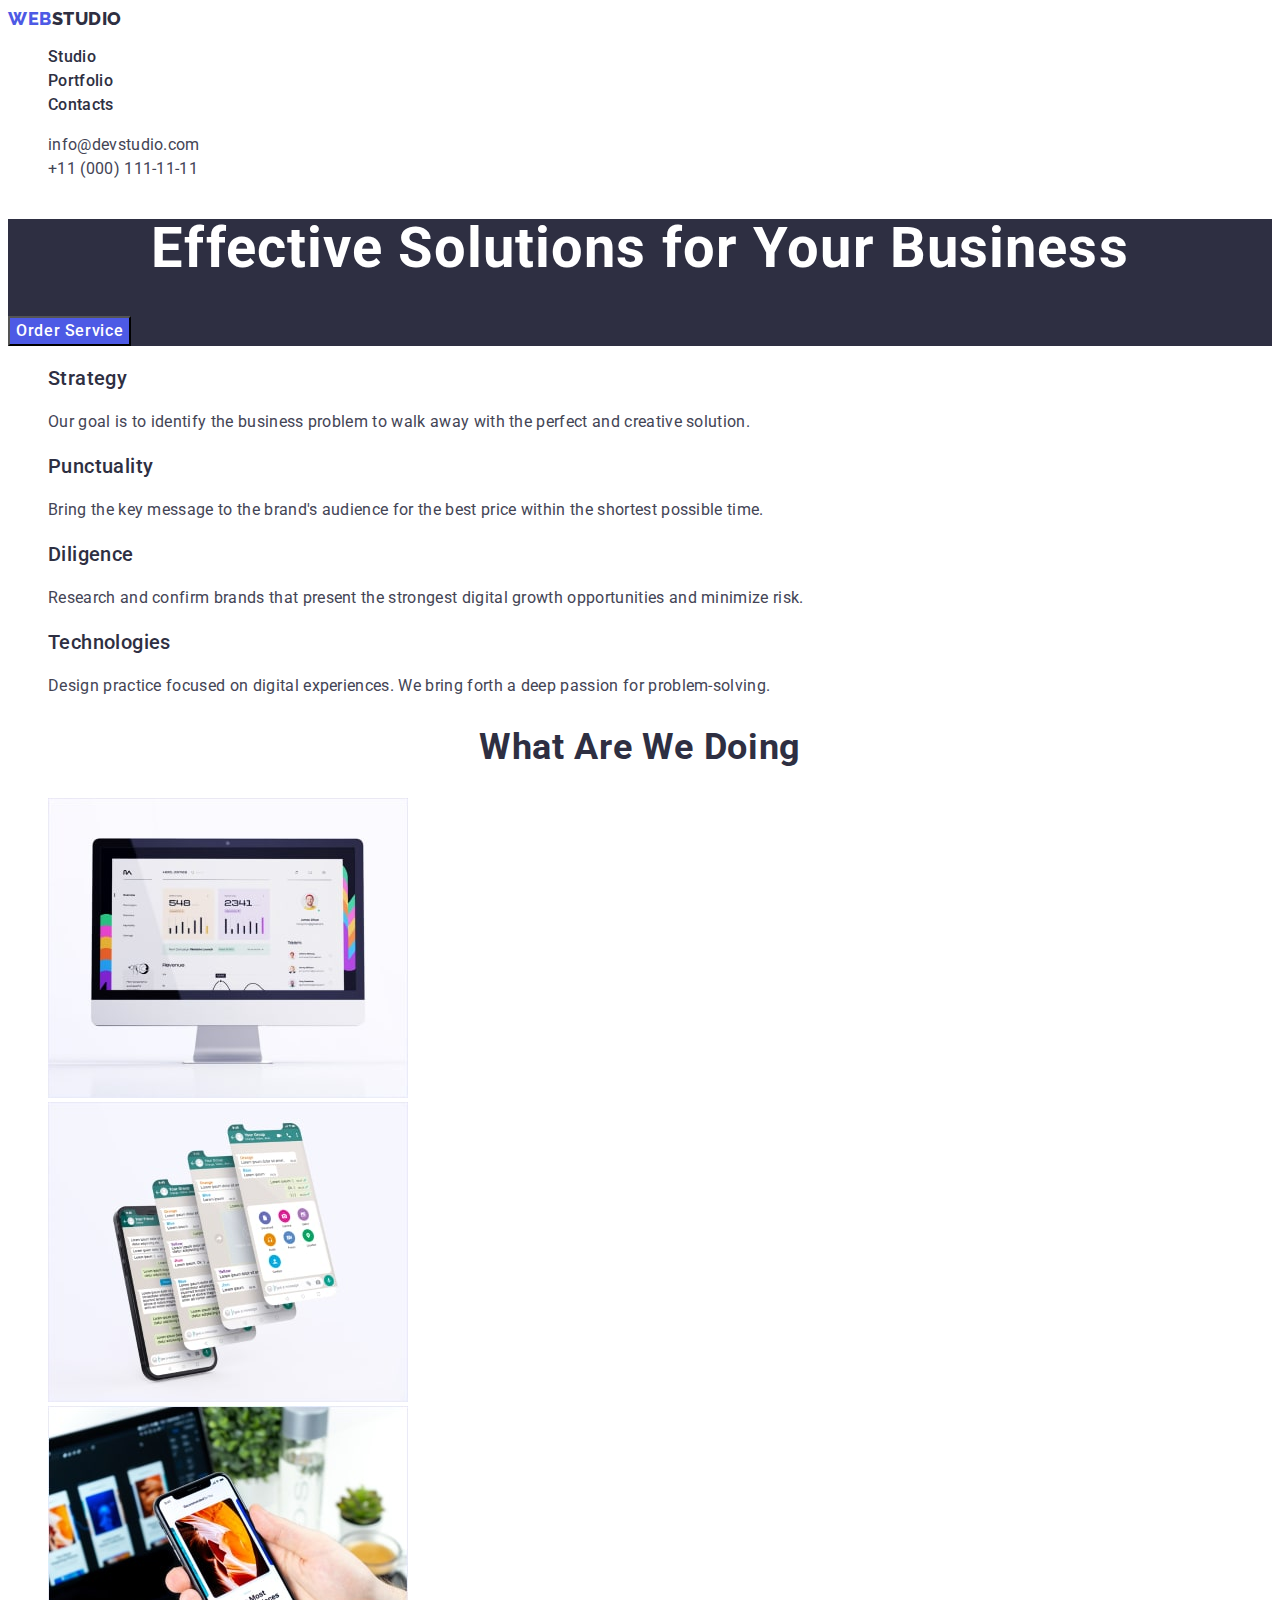
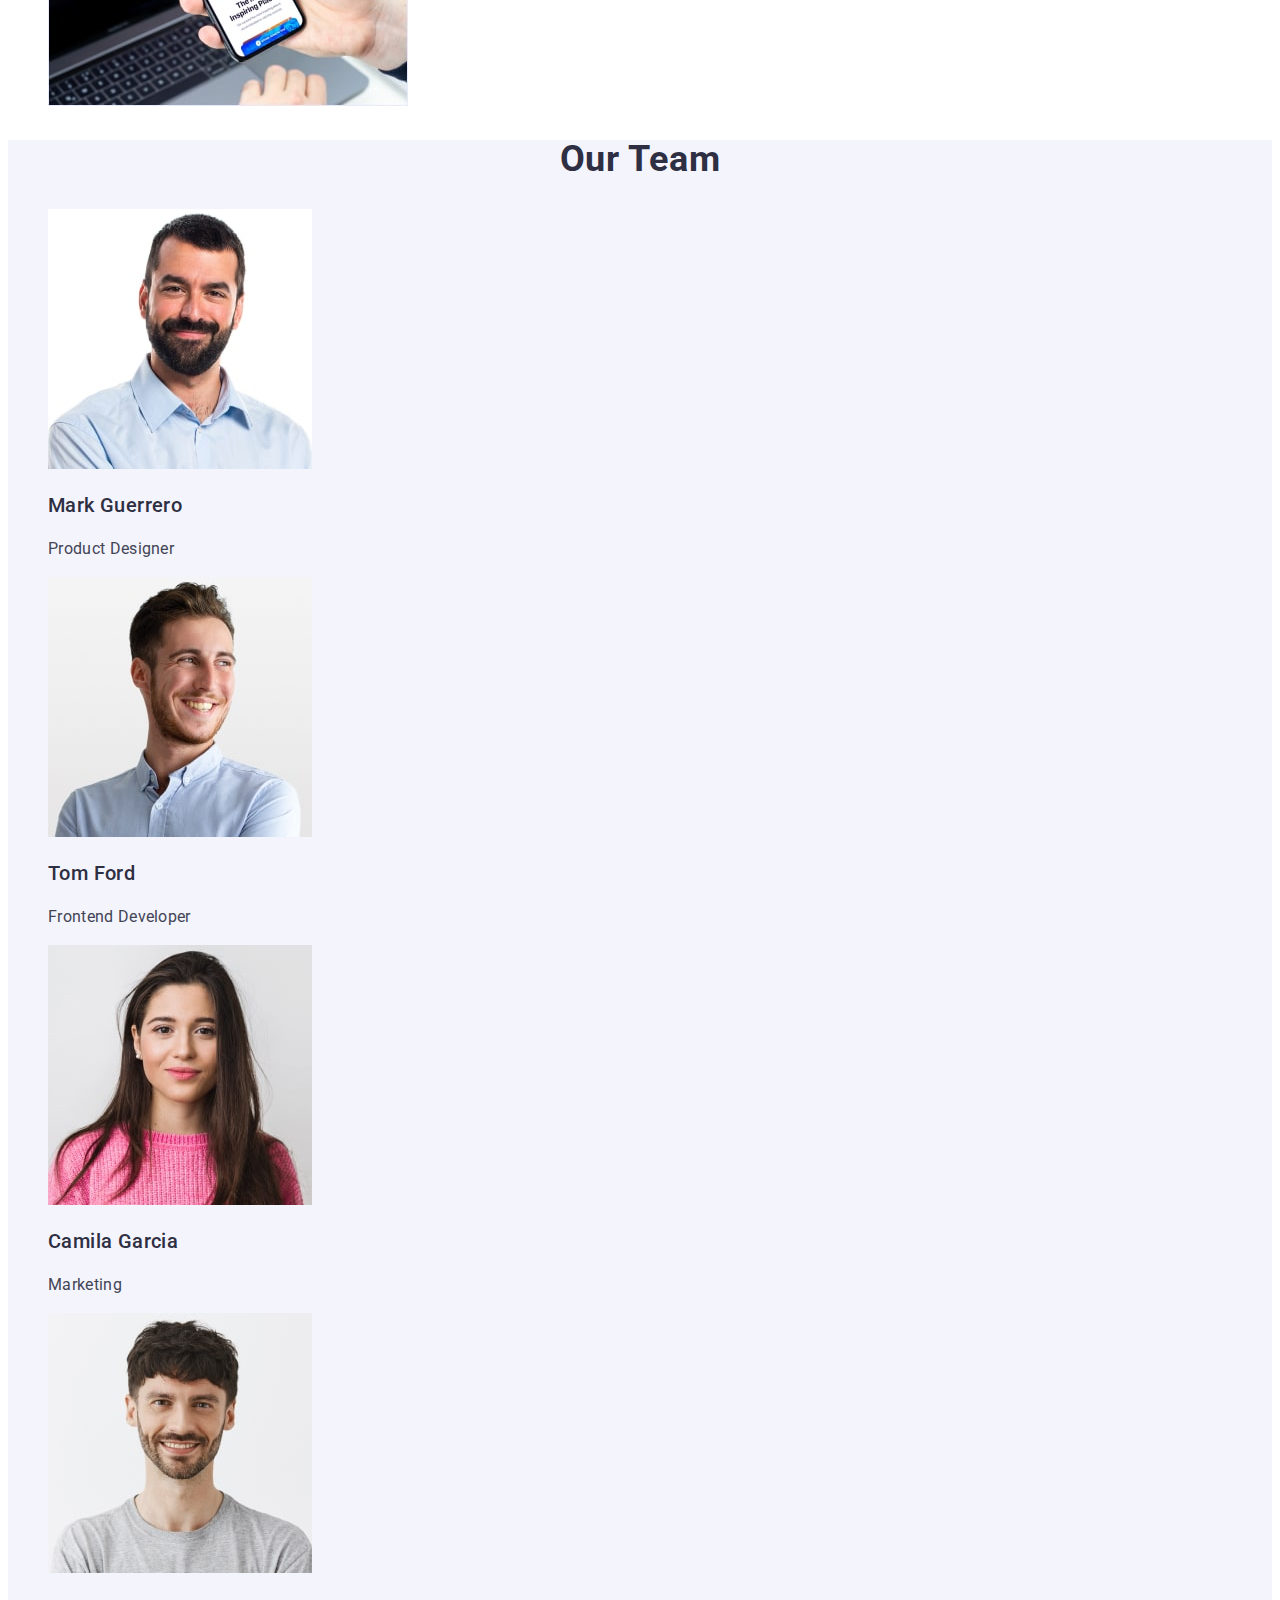
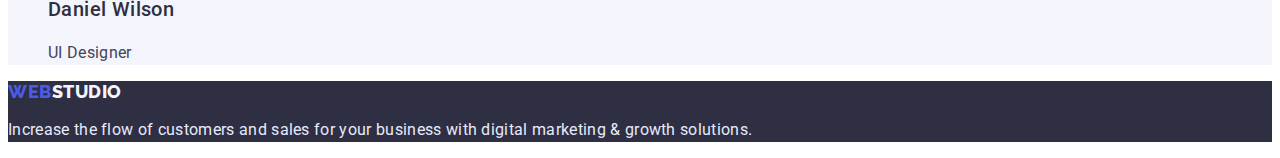
==== index.html @ 5daa464a "Initial commit" ====
<!DOCTYPE html>
<html lang="en">
  <head>
    <meta charset="UTF-8" />
    <meta http-equiv="X-UA-Compatible" content="IE=edge" />
    <meta name="viewport" content="width=device-width, initial-scale=1.0" />
    <title>Document</title>
    <link rel="preconnect" href="https://fonts.googleapis.com" />
    <link rel="preconnect" href="https://fonts.gstatic.com" crossorigin />
    <link
      href="https://fonts.googleapis.com/css2?family=Raleway:wght@900&family=Roboto:ital,wght@0,400;0,500;0,900;1,700&display=swap"
      rel="stylesheet"
    />
    <link rel="stylesheet" href="./css/styles.css" />
  </head>
  <body>
    <!--header-->
    <header class="header">
      <nav class="header-nav">
        <a class="header-logo link" href="./index.html"
          >Web<span class="header-logo-studio">Studio</span></a
        >
        <ul class="header-link list">
          <li><a class="header-item link" href="./index.html">Studio</a></li>
          <li>
            <a class="header-item link" href="./portfolio.html">Portfolio</a>
          </li>
          <li><a class="header-item link" href="">Contacts</a></li>
        </ul>
      </nav>
      <address class="header-address">
        <ul class="header-contacts list">
          <li>
            <a class="contacts link" href="mailto:info@devstudio.com"
              >info@devstudio.com</a
            >
          </li>
          <li>
            <a class="contacts link" href="tel:+110001111111"
              >+11 (000) 111-11-11</a
            >
          </li>
        </ul>
      </address>
    </header>
    <!--main-->
    <main>
      <!-- hero -->
      <section class="hero">
        <h1 class="header-hero">Effective Solutions for Your Business</h1>
        <button class="hero-button" type="button">Order Service</button>
      </section>
      <!--feature-->
      <section>
        <h2 hidden class="feature">feature</h2>
        <ul class="feature list">
          <li>
            <h3 class="feature-subtitle">Strategy</h3>
            <p class="feature-text">
              Our goal is to identify the business problem to walk away with the
              perfect and creative solution.
            </p>
          </li>

          <li>
            <h3 class="feature-subtitle">Punctuality</h3>
            <p class="feature-text">
              Bring the key message to the brand's audience for the best price
              within the shortest possible time.
            </p>
          </li>
          <li>
            <h3 class="feature-subtitle">Diligence</h3>
            <p class="feature-text">
              Research and confirm brands that present the strongest digital
              growth opportunities and minimize risk.
            </p>
          </li>
          <li>
            <h3 class="feature-subtitle">Technologies</h3>
            <p class="feature-text">
              Design practice focused on digital experiences. We bring forth a
              deep passion for problem-solving.
            </p>
          </li>
        </ul>
      </section>
      <!--list of works-->
      <section class="works">
        <h2 class="works-title">What are we doing</h2>
        <ul class="works-images list">
          <li>
            <img
              src="./images/monitor-min-jpg.jpg"
              alt="computer"
              width="360"
            />
          </li>
          <li>
            <img
              src="./images/mobile-min-jpg.jpg"
              alt="mobile telephone"
              width="360"
            />
          </li>
          <li>
            <img
              src="./images/mobile-telephone-min-jpg.jpg"
              alt="phone in hand"
              width="360"
            />
          </li>
        </ul>
      </section>
      <!--Our Team-->
      <section class="team">
        <h2 class="team-title">Our Team</h2>
        <ul class="team-list list">
          <li>
            <img
              src="./images/mark-min-jpg.jpg"
              alt="Mark Guerrero"
              width="264"
            />
            <h3 class="team-card">Mark Guerrero</h3>
            <p class="team-text">Product Designer</p>
          </li>
          <li>
            <img src="./images/tom-min-jpg.jpg" alt="Tom Ford" width="264" />
            <h3 class="team-card">Tom Ford</h3>
            <p class="team-text">Frontend Developer</p>
          </li>
          <li>
            <img
              src="./images/camila-min-jpg.jpg"
              alt="Camila Garcia"
              width="264"
            />
            <h3 class="team-card">Camila Garcia</h3>
            <p class="team-text">Marketing</p>
          </li>
          <li>
            <img
              src="./images/daniel-min-jpg.jpg"
              alt="Daniel Wilson"
              width="264"
            />
            <h3 class="team-card">Daniel Wilson</h3>
            <p class="team-text">UI Designer</p>
          </li>
        </ul>
      </section>
    </main>
    <!--footer-->
    <footer class="footer">
      <a class="footer-logo link" href="./index.html"
        >Web<span class="footer-logo-studio">Studio</span></a
      >
      <p class="footer-text">
        Increase the flow of customers and sales for your business with digital
        marketing & growth solutions.
      </p>
    </footer>
  </body>
</html>
---- css/styles.css ----
:root {
--body-color:#434455;     
/*----------header----------*/
--logo-web-color:#4D5AE5;
--logo-studio-color:#2E2F42;
--header-item-color:#2E2F42;
--header-item-hover-color:#404BBF;
--contacs-color:#434455;
--contacs-hover-color:#404BBF;
/*----------hero----------*/
--hero-background-color:#2E2F42;
--header-hero-color:#FFFFFF;
--hero-button-background-color:#4D5AE5;
--hero-button-hover-background-color:#404BBF;
--hero-button-text-color:#FFFFFF;
/*----------main----------*/
--main-subtitle-color:#2E2F42;
--team-background-color:#F4F4FD;
/*----------filters----------*/
--filter-btn-color:#4D5AE5;
--filter-btn-background-color:#F4F4FD;
--filter-btn-hover-color:#FFFFFF;
--filter-btn-hover-background-color:#404BBF;
/*----------footer----------*/
--footer-background-color:#2E2F42;
--footer-logo-color:#4D5AE5;
--footer-logo-studio-color:#F4F4FD;
--footer-text-color:#E7E9FC;
}

body {
    font-family: "Roboto", sans-serif;
    color:var(--body-color);
}
/*----------header----------*/

.link {
    text-decoration: none;
}

.list {
    list-style: none;
}

.header-logo {
    font-family: 'Raleway', sans-serif;
    font-weight: 800;
    font-size: 18px;
    line-height: 1.17;
    letter-spacing: 0.03em;
    text-transform: uppercase;
}

.header-logo {
    color:var(--logo-web-color);
}

.header-logo-studio {
    color:var(--logo-studio-color);
}

.header-item {
    font-weight: 500;
    font-size: 16px;
    line-height: 1.50em;
    letter-spacing: 0.02em;
    color:var(--header-item-color);
}

.header-item:is(:hover, :focus)
 {
    color:var(--header-item-hover-color);
}

.header-address {
    font-style: normal;
}
.contacts {
    font-family: 'Roboto';
    font-style: normal;
    font-size: 16px;
    line-height: 1.50em;
    letter-spacing: 0.02em;
    color:var(--contacs-color);
}

.contacts:is(:hover, :focus) {
    color:var(--contacs-hover-color);
}

/*----------footer----------*/

.footer {
    background-color:var(--footer-background-color);
}
.footer-logo {
    font-family: 'Raleway', sans-serif;
    font-style: normal;
    font-weight: 800;
    font-size: 18px;
    line-height: 1.17em;
    letter-spacing: 0.03em;
    text-transform: uppercase;
    }
    
.footer-logo {
    color:var(--footer-logo-color);
}
    
.footer-logo-studio {
    color:var(--footer-logo-studio-color);
}

.footer-text {
    font-size: 16px;
    line-height: 1.50em;
    letter-spacing: 0.02em;
    color:var(--footer-text-color);
}
/*----------main----------*/
/*----------hero----------*/
.hero {
    background-color:var(--hero-background-color);
}

.header-hero {
    font-weight: 700;
    font-size: 56px;
    line-height: 1.07em;
    text-align: center;
    letter-spacing: 0.02em;
    color:var(--header-hero-color);
}

.hero-button:is(:hover, :focus) {
    cursor: pointer;
    background-color:var(--hero-button-hover-background-color);
}

.hero-button {
    cursor: pointer;
    background-color:var(--hero-button-background-color);
    font-family: 'Roboto', sans-serif;
    font-weight: 500;
    font-size: 16px;
    line-height: 1.50em;
    letter-spacing: 0.04em;
    color:var(--hero-button-text-color);
}

/*----------feature----------*/

.feature-subtitle {
    font-weight: 500;
    font-size: 20px;
    line-height: 1.20em;
    letter-spacing: 0.02em;
    color:var(--main-subtitle-color);
}

.feature-text {
    font-size: 16px;
    line-height: 1.50em;
    letter-spacing: 0.02em;
}


/*----------list of works----------*/

.works-title {
    font-weight: 700;
    font-size: 36px;
    line-height: 1.11em;
    text-align: center;
    letter-spacing: 0.02em;
    text-transform: capitalize;
    color:var(--main-subtitle-color);    
}
/*----------Our Team----------*/
.team {
    background-color:var(--team-background-color);
}
.team-title {
    font-weight: 700;
    font-size: 36px;
    line-height: 1.11em;
    text-align: center;
    letter-spacing: 0.02em;
    text-transform: capitalize;
    color:var(--main-subtitle-color);
}

.team-card {
    font-weight: 500;
    font-size: 20px;
    line-height: 1.20em;
    letter-spacing: 0.02em;
    color:var(--main-subtitle-color);
}

.team-text {
    font-size: 16px;
    line-height: 1.50em;
    letter-spacing: 0.02em;
}
/*----------portfolio----------*/

/*----------filters----------*/
.filter-btn {
    cursor: pointer;
    font-family: "Roboto", sans-serif;
    font-weight: 500;
    font-size: 16px;
    line-height: 1.50em;
    letter-spacing: 0.04em;
    color:var(--filter-btn-color);
    background-color:var(--filter-btn-background-color);
}

.filter-btn:is(:hover, :focus) {
    cursor: pointer;
    background-color:var(--filter-btn-hover-background-color);
    color:var(--filter-btn-hover-color);
}
/*----------project----------*/
.project-subtitle {
    font-weight: 500;
    font-size: 20px;
    line-height: 1.20em;
    letter-spacing: 0.02em;
    color:var(--main-subtitle-color);
}

.project-text {
    font-size: 16px;
    line-height: 1.50em;
    letter-spacing: 0.02em;
}

.project-link:link {
    text-decoration: none;
}
/*----------portfolio----------*/
/*----------portfolio----------*/
/*----------portfolio----------*/
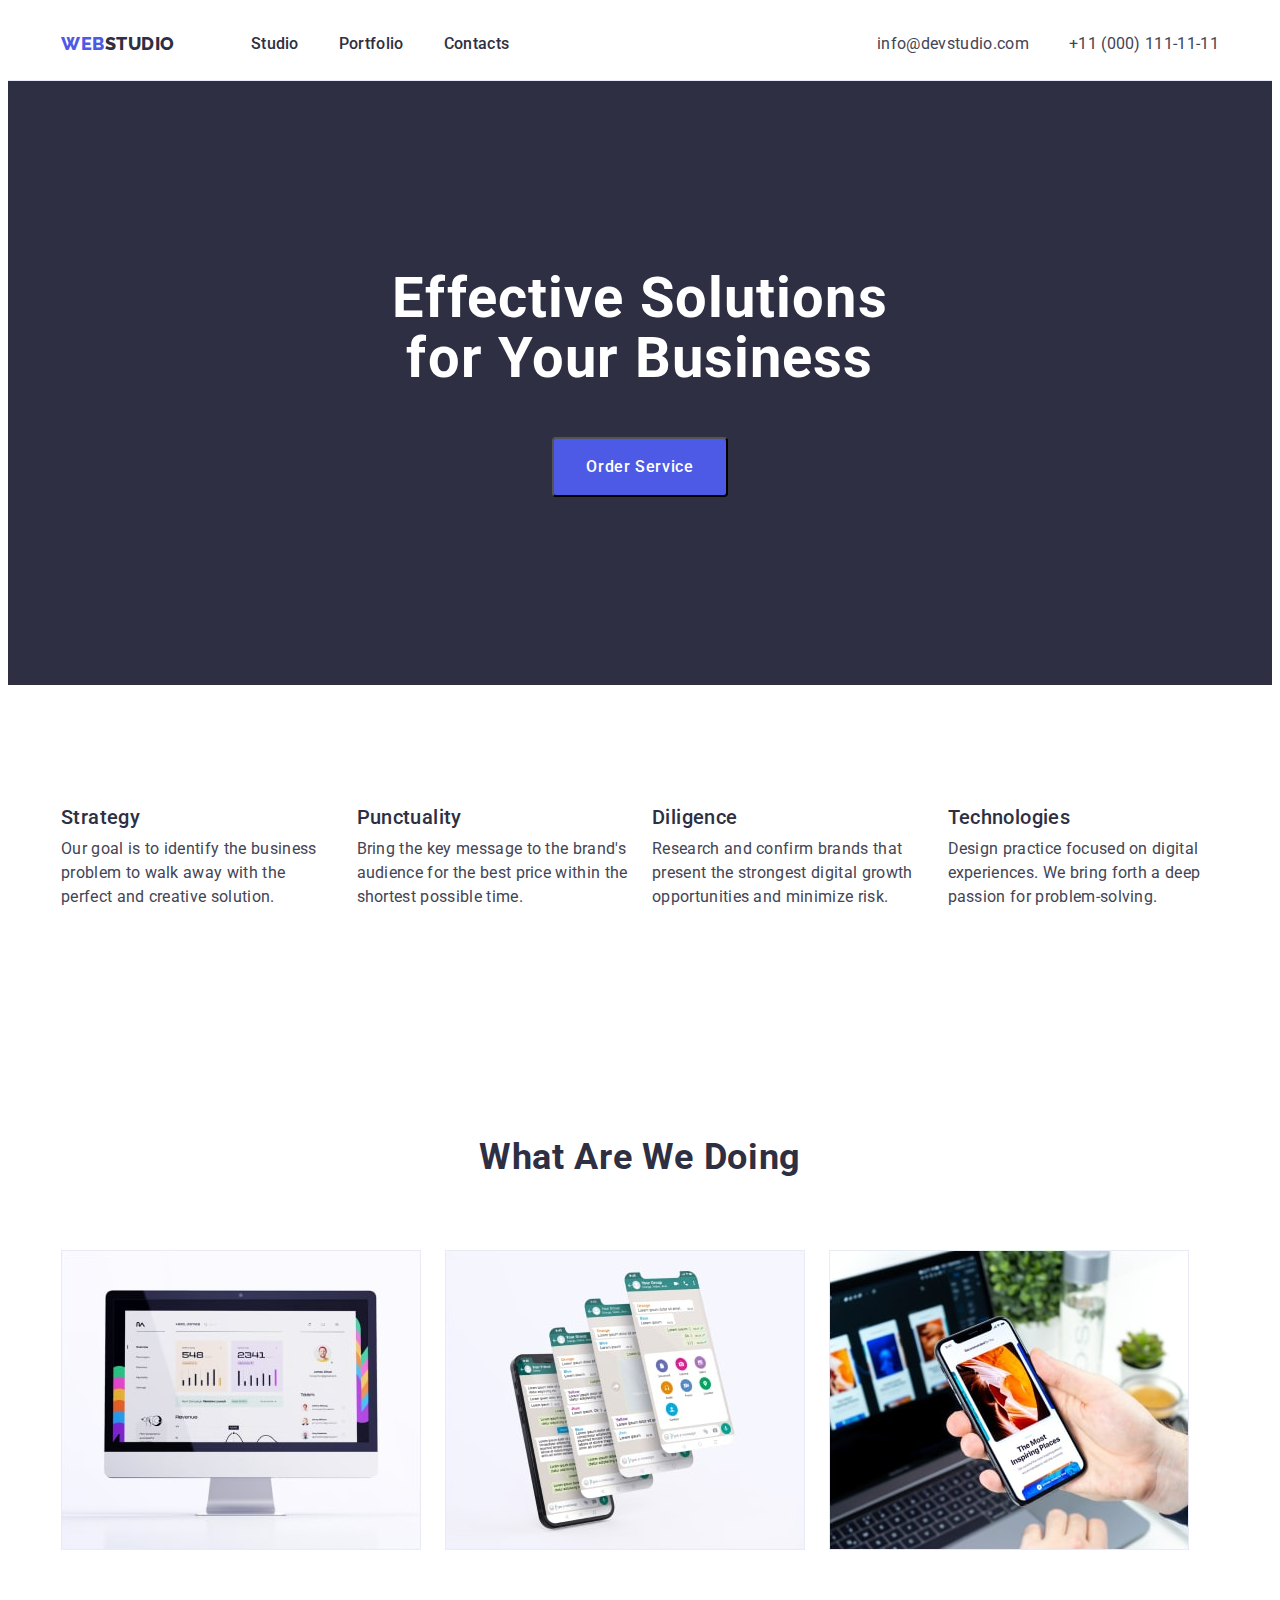
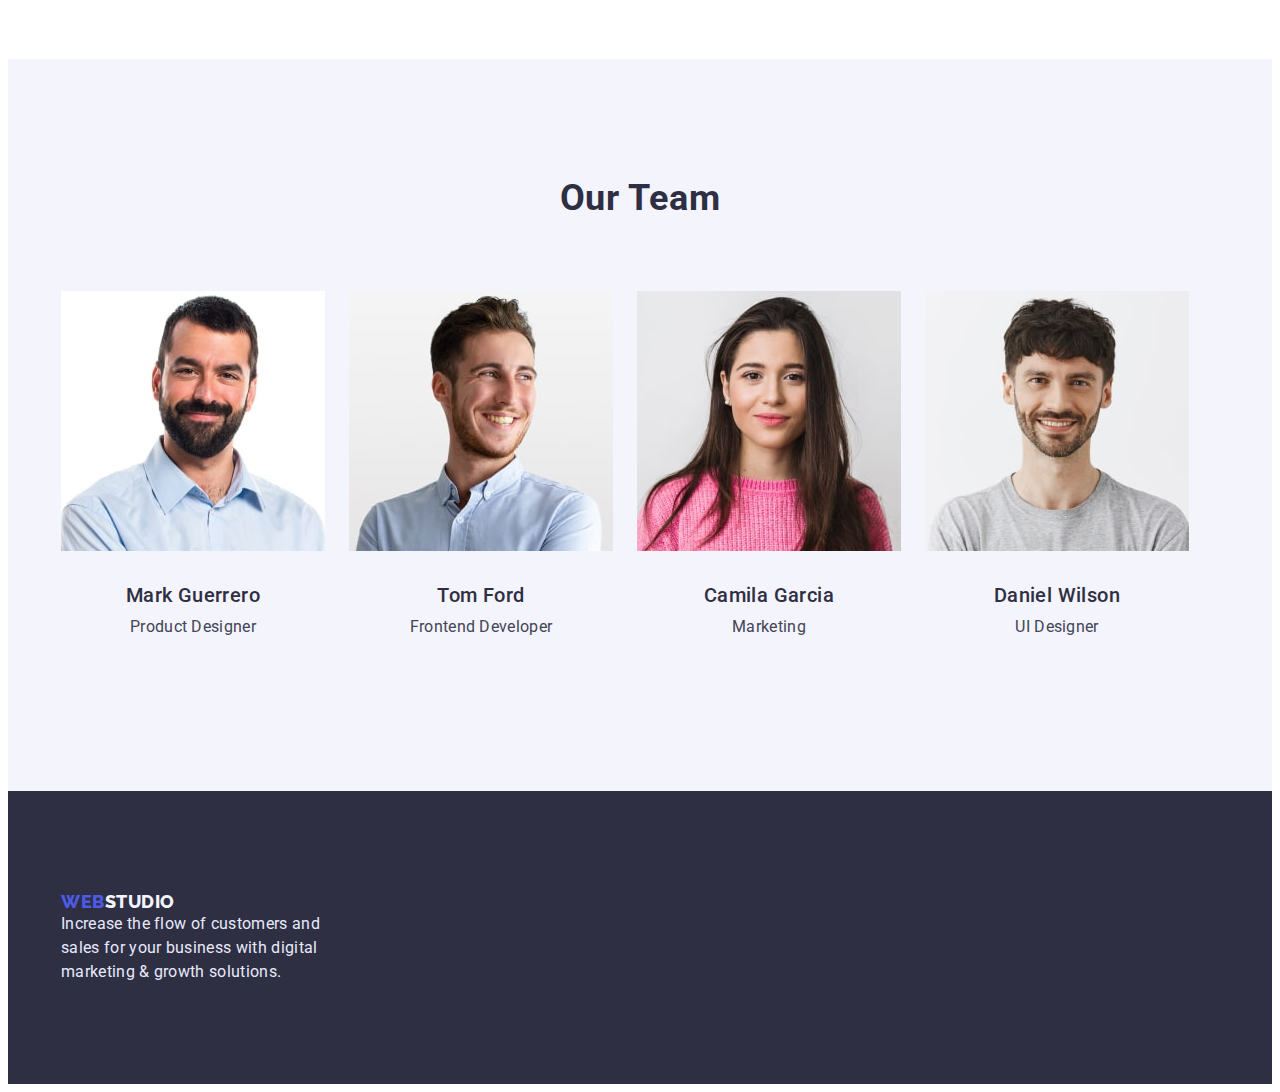
==== commit d479fc09: "goit-markup-hw-03" ====
--- a/index.html
+++ b/index.html
@@ -8,158 +8,180 @@
     <link rel="preconnect" href="https://fonts.googleapis.com" />
     <link rel="preconnect" href="https://fonts.gstatic.com" crossorigin />
     <link
-      href="https://fonts.googleapis.com/css2?family=Raleway:wght@900&family=Roboto:ital,wght@0,400;0,500;0,900;1,700&display=swap"
+      href="https://fonts.googleapis.com/css2?family=Raleway:wght@900&family=Roboto:wght@400;500;700;900&display=swap"
       rel="stylesheet"
+    />
+    <link
+      rel="stylesheet"
+      href="https://cdnjs.cloudflare.com/ajax/libs/modern-normalize/1.1.0/modern-normalize.min.css"
+      integrity="sha512-wpPYUAdjBVSE4KJnH1VR1HeZfpl1ub8YT/NKx4PuQ5NmX2tKuGu6U/JRp5y+Y8XG2tV+wKQpNHVUX03MfMFn9Q=="
+      crossorigin="anonymous"
+      referrerpolicy="no-referrer"
     />
     <link rel="stylesheet" href="./css/styles.css" />
   </head>
   <body>
     <!--header-->
     <header class="header">
-      <nav class="header-nav">
-        <a class="header-logo link" href="./index.html"
-          >Web<span class="header-logo-studio">Studio</span></a
-        >
-        <ul class="header-link list">
-          <li><a class="header-item link" href="./index.html">Studio</a></li>
-          <li>
-            <a class="header-item link" href="./portfolio.html">Portfolio</a>
-          </li>
-          <li><a class="header-item link" href="">Contacts</a></li>
-        </ul>
-      </nav>
-      <address class="header-address">
-        <ul class="header-contacts list">
-          <li>
-            <a class="contacts link" href="mailto:info@devstudio.com"
-              >info@devstudio.com</a
-            >
-          </li>
-          <li>
-            <a class="contacts link" href="tel:+110001111111"
-              >+11 (000) 111-11-11</a
-            >
-          </li>
-        </ul>
-      </address>
+      <div class="container header-container">
+        <nav class="header-nav">
+          <a class="header-logo link" href="./index.html"
+            >Web<span class="header-logo-studio">Studio</span></a
+          >
+          <ul class="header-link list">
+            <li class="item">
+              <a class="header-item link" href="./index.html">Studio</a>
+            </li>
+            <li class="item">
+              <a class="header-item link" href="./portfolio.html">Portfolio</a>
+            </li>
+            <li class="item">
+              <a class="header-item link" href="">Contacts</a>
+            </li>
+          </ul>
+        </nav>
+        <address class="header-address">
+          <ul class="header-contacts list">
+            <li>
+              <a class="contacts link" href="mailto:info@devstudio.com"
+                >info@devstudio.com</a
+              >
+            </li>
+            <li>
+              <a class="contacts link" href="tel:+110001111111"
+                >+11 (000) 111-11-11</a
+              >
+            </li>
+          </ul>
+        </address>
+      </div>
     </header>
     <!--main-->
     <main>
       <!-- hero -->
       <section class="hero">
-        <h1 class="header-hero">Effective Solutions for Your Business</h1>
-        <button class="hero-button" type="button">Order Service</button>
+        <div class="Container">
+          <h1 class="header-hero">Effective Solutions for Your Business</h1>
+          <button class="hero-button" type="button">Order Service</button>
+        </div>
       </section>
       <!--feature-->
-      <section>
-        <h2 hidden class="feature">feature</h2>
-        <ul class="feature list">
-          <li>
-            <h3 class="feature-subtitle">Strategy</h3>
-            <p class="feature-text">
-              Our goal is to identify the business problem to walk away with the
-              perfect and creative solution.
-            </p>
-          </li>
-
-          <li>
-            <h3 class="feature-subtitle">Punctuality</h3>
-            <p class="feature-text">
-              Bring the key message to the brand's audience for the best price
-              within the shortest possible time.
-            </p>
-          </li>
-          <li>
-            <h3 class="feature-subtitle">Diligence</h3>
-            <p class="feature-text">
-              Research and confirm brands that present the strongest digital
-              growth opportunities and minimize risk.
-            </p>
-          </li>
-          <li>
-            <h3 class="feature-subtitle">Technologies</h3>
-            <p class="feature-text">
-              Design practice focused on digital experiences. We bring forth a
-              deep passion for problem-solving.
-            </p>
-          </li>
-        </ul>
+      <section class="feature-section section">
+        <div class="container">
+          <h2 hidden class="feature-title">feature</h2>
+          <ul class="feature list">
+            <li class="feature-list">
+              <h3 class="feature-subtitle">Strategy</h3>
+              <p class="feature-text">
+                Our goal is to identify the business problem to walk away with
+                the perfect and creative solution.
+              </p>
+            </li>
+            <li class="feature-list">
+              <h3 class="feature-subtitle">Punctuality</h3>
+              <p class="feature-text">
+                Bring the key message to the brand's audience for the best price
+                within the shortest possible time.
+              </p>
+            </li>
+            <li class="feature-list">
+              <h3 class="feature-subtitle">Diligence</h3>
+              <p class="feature-text">
+                Research and confirm brands that present the strongest digital
+                growth opportunities and minimize risk.
+              </p>
+            </li>
+            <li class="feature-list">
+              <h3 class="feature-subtitle">Technologies</h3>
+              <p class="feature-text">
+                Design practice focused on digital experiences. We bring forth a
+                deep passion for problem-solving.
+              </p>
+            </li>
+          </ul>
+        </div>
       </section>
       <!--list of works-->
       <section class="works">
-        <h2 class="works-title">What are we doing</h2>
-        <ul class="works-images list">
-          <li>
-            <img
-              src="./images/monitor-min-jpg.jpg"
-              alt="computer"
-              width="360"
-            />
-          </li>
-          <li>
-            <img
-              src="./images/mobile-min-jpg.jpg"
-              alt="mobile telephone"
-              width="360"
-            />
-          </li>
-          <li>
-            <img
-              src="./images/mobile-telephone-min-jpg.jpg"
-              alt="phone in hand"
-              width="360"
-            />
-          </li>
-        </ul>
+        <div class="container">
+          <h2 class="works-title">What are we doing</h2>
+          <ul class="works-images list">
+            <li>
+              <img
+                src="./images/monitor-min-jpg.jpg"
+                alt="computer"
+                width="360"
+              />
+            </li>
+            <li>
+              <img
+                src="./images/mobile-min-jpg.jpg"
+                alt="mobile telephone"
+                width="360"
+              />
+            </li>
+            <li>
+              <img
+                src="./images/mobile-telephone-min-jpg.jpg"
+                alt="phone in hand"
+                width="360"
+              />
+            </li>
+          </ul>
+        </div>
       </section>
       <!--Our Team-->
-      <section class="team">
-        <h2 class="team-title">Our Team</h2>
-        <ul class="team-list list">
-          <li>
-            <img
-              src="./images/mark-min-jpg.jpg"
-              alt="Mark Guerrero"
-              width="264"
-            />
-            <h3 class="team-card">Mark Guerrero</h3>
-            <p class="team-text">Product Designer</p>
-          </li>
-          <li>
-            <img src="./images/tom-min-jpg.jpg" alt="Tom Ford" width="264" />
-            <h3 class="team-card">Tom Ford</h3>
-            <p class="team-text">Frontend Developer</p>
-          </li>
-          <li>
-            <img
-              src="./images/camila-min-jpg.jpg"
-              alt="Camila Garcia"
-              width="264"
-            />
-            <h3 class="team-card">Camila Garcia</h3>
-            <p class="team-text">Marketing</p>
-          </li>
-          <li>
-            <img
-              src="./images/daniel-min-jpg.jpg"
-              alt="Daniel Wilson"
-              width="264"
-            />
-            <h3 class="team-card">Daniel Wilson</h3>
-            <p class="team-text">UI Designer</p>
-          </li>
-        </ul>
+      <section class="team section">
+        <div class="container">
+          <h2 class="team-title">Our Team</h2>
+          <ul class="team-list list">
+            <li class="text">
+              <img
+                src="./images/mark-min-jpg.jpg"
+                alt="Mark Guerrero"
+                width="264"
+              />
+              <h3 class="team-card">Mark Guerrero</h3>
+              <p class="team-text">Product Designer</p>
+            </li class="text">
+            <li>
+              <img src="./images/tom-min-jpg.jpg" alt="Tom Ford" width="264" />
+              <h3 class="team-card">Tom Ford</h3>
+              <p class="team-text">Frontend Developer</p>
+            </li>
+            <li class="text">
+              <img
+                src="./images/camila-min-jpg.jpg"
+                alt="Camila Garcia"
+                width="264"
+              />
+              <h3 class="team-card">Camila Garcia</h3>
+              <p class="team-text">Marketing</p>
+            </li>
+            <li class="text">
+              <img
+                src="./images/daniel-min-jpg.jpg"
+                alt="Daniel Wilson"
+                width="264"
+              />
+              <h3 class="team-card">Daniel Wilson</h3>
+              <p class="team-text">UI Designer</p>
+            </li>
+          </ul>
+        </div>
       </section>
     </main>
     <!--footer-->
     <footer class="footer">
-      <a class="footer-logo link" href="./index.html"
-        >Web<span class="footer-logo-studio">Studio</span></a
-      >
-      <p class="footer-text">
-        Increase the flow of customers and sales for your business with digital
-        marketing & growth solutions.
-      </p>
+      <div class="container">
+        <a class="footer-logo link" href="./index.html"
+          >Web<span class="footer-logo-studio">Studio</span></a
+        >
+        <p class="footer-text">
+          Increase the flow of customers and sales for your business with
+          digital marketing & growth solutions.
+        </p>
+      </div>
     </footer>
   </body>
 </html>
--- a/css/styles.css
+++ b/css/styles.css
@@ -28,11 +28,38 @@
 --footer-logo-studio-color:#F4F4FD;
 --footer-text-color:#E7E9FC;
 }
-
+/*----------header----------*/
+p,h1,h2,h3,h4 {
+    margin: 0;
+}
+ul {
+    margin: 0;
+    padding-left: 0;
+}
+button {
+    cursor: pointer;
+}
+address {
+    font-stretch: normal;
+}
+/*----------body---------*/
 body {
     font-family: "Roboto", sans-serif;
     color:var(--body-color);
 }
+img {
+    display: block;
+}
+.section {
+    padding: 120px 0;
+}
+
+.container {
+    width: 1158px;
+    padding-left: 15px;
+    padding-right: 15px;
+    margin: 0 auto;
+}
 /*----------header----------*/
 
 .link {
@@ -42,7 +69,26 @@
 .list {
     list-style: none;
 }
-
+.header {
+    padding-top: 24px;
+    padding-bottom: 24px;
+    border-bottom: 1px solid #E7E9FC;
+}
+
+.header-container {
+    display: flex;
+    align-items: center;
+    justify-content: space-between;
+}
+.header-nav {
+    display: flex;
+    align-items: center;
+}
+.header-link {
+    display: flex;
+    gap: 40px;
+    margin-left: 76px;
+}
 .header-logo {
     font-family: 'Raleway', sans-serif;
     font-weight: 800;
@@ -61,6 +107,7 @@
 }
 
 .header-item {
+    padding: 24px 0;
     font-weight: 500;
     font-size: 16px;
     line-height: 1.50em;
@@ -76,6 +123,11 @@
 .header-address {
     font-style: normal;
 }
+.header-contacts {
+    display: flex;
+    align-items: center;
+    gap: 40px;
+}
 .contacts {
     font-family: 'Roboto';
     font-style: normal;
@@ -93,6 +145,8 @@
 
 .footer {
     background-color:var(--footer-background-color);
+    padding: 100px 0;
+    margin-right: auto;
 }
 .footer-logo {
     font-family: 'Raleway', sans-serif;
@@ -113,6 +167,7 @@
 }
 
 .footer-text {
+    width: 264px;
     font-size: 16px;
     line-height: 1.50em;
     letter-spacing: 0.02em;
@@ -122,35 +177,48 @@
 /*----------hero----------*/
 .hero {
     background-color:var(--hero-background-color);
+    padding: 188px 0;
 }
 
 .header-hero {
+    width: 496px;
     font-weight: 700;
     font-size: 56px;
     line-height: 1.07em;
     text-align: center;
     letter-spacing: 0.02em;
     color:var(--header-hero-color);
-}
-
+    margin: 0 auto 48px;
+}
+
+.hero-button {
+    display: flex;
+    align-items: center;
+    margin: auto;
+    border-radius: 4px;
+    padding: 16px 32px;
+    background-color:var(--hero-button-background-color);
+    font-family: 'Roboto', sans-serif;
+    font-weight: 500;
+    font-size: 16px;
+    line-height: 1.50em;
+    letter-spacing: 0.04em;
+    color:var(--hero-button-text-color);
+}
 .hero-button:is(:hover, :focus) {
     cursor: pointer;
     background-color:var(--hero-button-hover-background-color);
 }
 
-.hero-button {
-    cursor: pointer;
-    background-color:var(--hero-button-background-color);
-    font-family: 'Roboto', sans-serif;
-    font-weight: 500;
-    font-size: 16px;
-    line-height: 1.50em;
-    letter-spacing: 0.04em;
-    color:var(--hero-button-text-color);
-}
-
 /*----------feature----------*/
-
+.feature {
+    display: flex;
+    align-items: center;
+    gap: 24px;
+}
+.feature-list {
+    flex-basis: calc((100% - 24px) / 3);
+}
 .feature-subtitle {
     font-weight: 500;
     font-size: 20px;
@@ -160,6 +228,7 @@
 }
 
 .feature-text {
+    margin-top: 8px;
     font-size: 16px;
     line-height: 1.50em;
     letter-spacing: 0.02em;
@@ -167,8 +236,11 @@
 
 
 /*----------list of works----------*/
-
+.works {
+    padding: 109px 0;
+}
 .works-title {
+    margin-bottom: 72px;
     font-weight: 700;
     font-size: 36px;
     line-height: 1.11em;
@@ -177,11 +249,16 @@
     text-transform: capitalize;
     color:var(--main-subtitle-color);    
 }
+.works-images {
+    display: flex;
+    gap: 24px;
+}
 /*----------Our Team----------*/
 .team {
     background-color:var(--team-background-color);
 }
 .team-title {
+    margin-bottom: 72px;
     font-weight: 700;
     font-size: 36px;
     line-height: 1.11em;
@@ -190,8 +267,13 @@
     text-transform: capitalize;
     color:var(--main-subtitle-color);
 }
-
+.team-list {
+    display: flex;
+    gap: 24px;
+    text-align: center;
+}
 .team-card {
+    margin-top: 32px;
     font-weight: 500;
     font-size: 20px;
     line-height: 1.20em;
@@ -200,6 +282,8 @@
 }
 
 .team-text {
+    margin-top: 8px;
+    margin-bottom: 32px;
     font-size: 16px;
     line-height: 1.50em;
     letter-spacing: 0.02em;
@@ -207,15 +291,24 @@
 /*----------portfolio----------*/
 
 /*----------filters----------*/
+.filters-button {
+    display: flex;
+    justify-content: center;
+    gap: 24px;
+}
 .filter-btn {
+
+    padding: 12px 24px;
+    border-radius: 4px;
+    border: 1px solid #E7E9FC;
+    color:var(--filter-btn-color);
+    background-color:var(--filter-btn-background-color);
     cursor: pointer;
     font-family: "Roboto", sans-serif;
     font-weight: 500;
     font-size: 16px;
     line-height: 1.50em;
     letter-spacing: 0.04em;
-    color:var(--filter-btn-color);
-    background-color:var(--filter-btn-background-color);
 }
 
 .filter-btn:is(:hover, :focus) {
@@ -224,7 +317,18 @@
     color:var(--filter-btn-hover-color);
 }
 /*----------project----------*/
+.project {
+    padding: 96px 0 120px;
+}
+.project-list {
+    margin-top: 72px;
+    display: flex;
+    flex-wrap: wrap;
+    gap: 48px 24px;
+
+}
 .project-subtitle {
+    margin-top: 32px;
     font-weight: 500;
     font-size: 20px;
     line-height: 1.20em;
@@ -233,6 +337,8 @@
 }
 
 .project-text {
+    margin-top: 8px;
+    margin-bottom: 32px;
     font-size: 16px;
     line-height: 1.50em;
     letter-spacing: 0.02em;
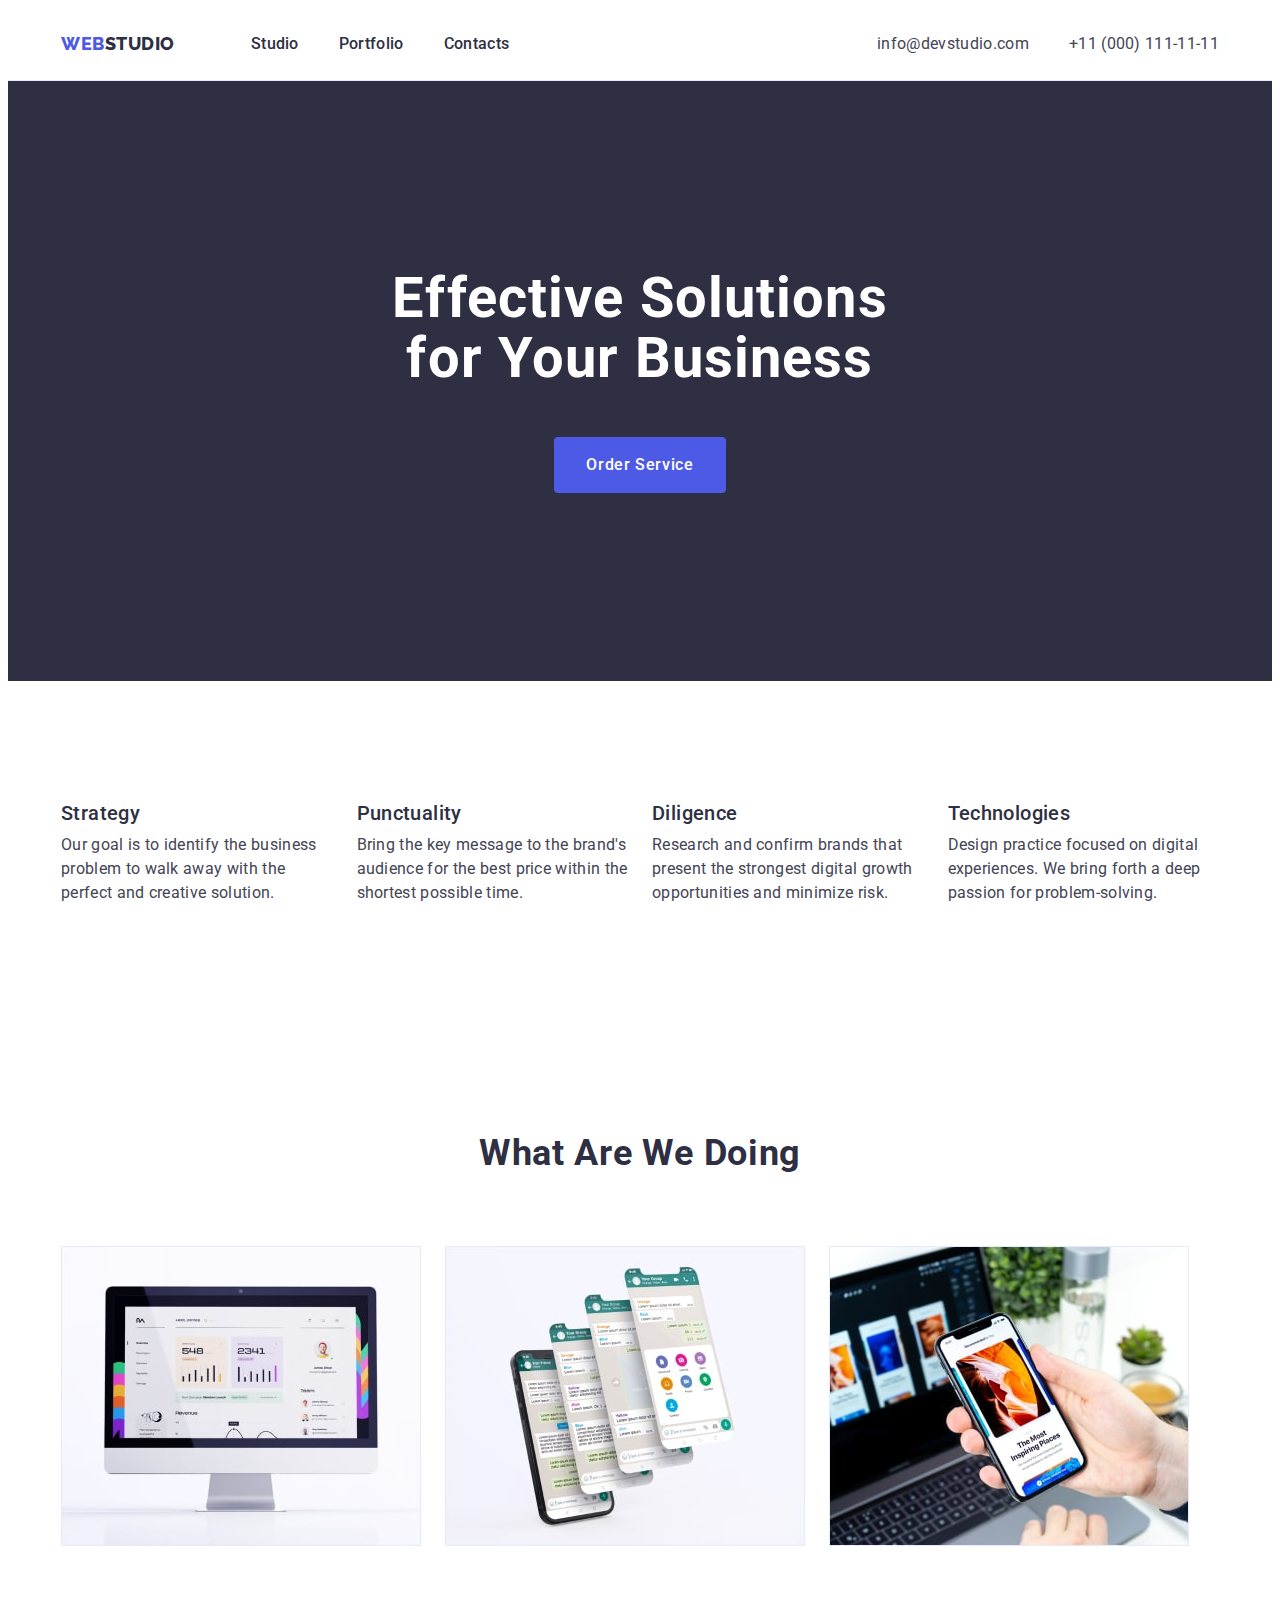
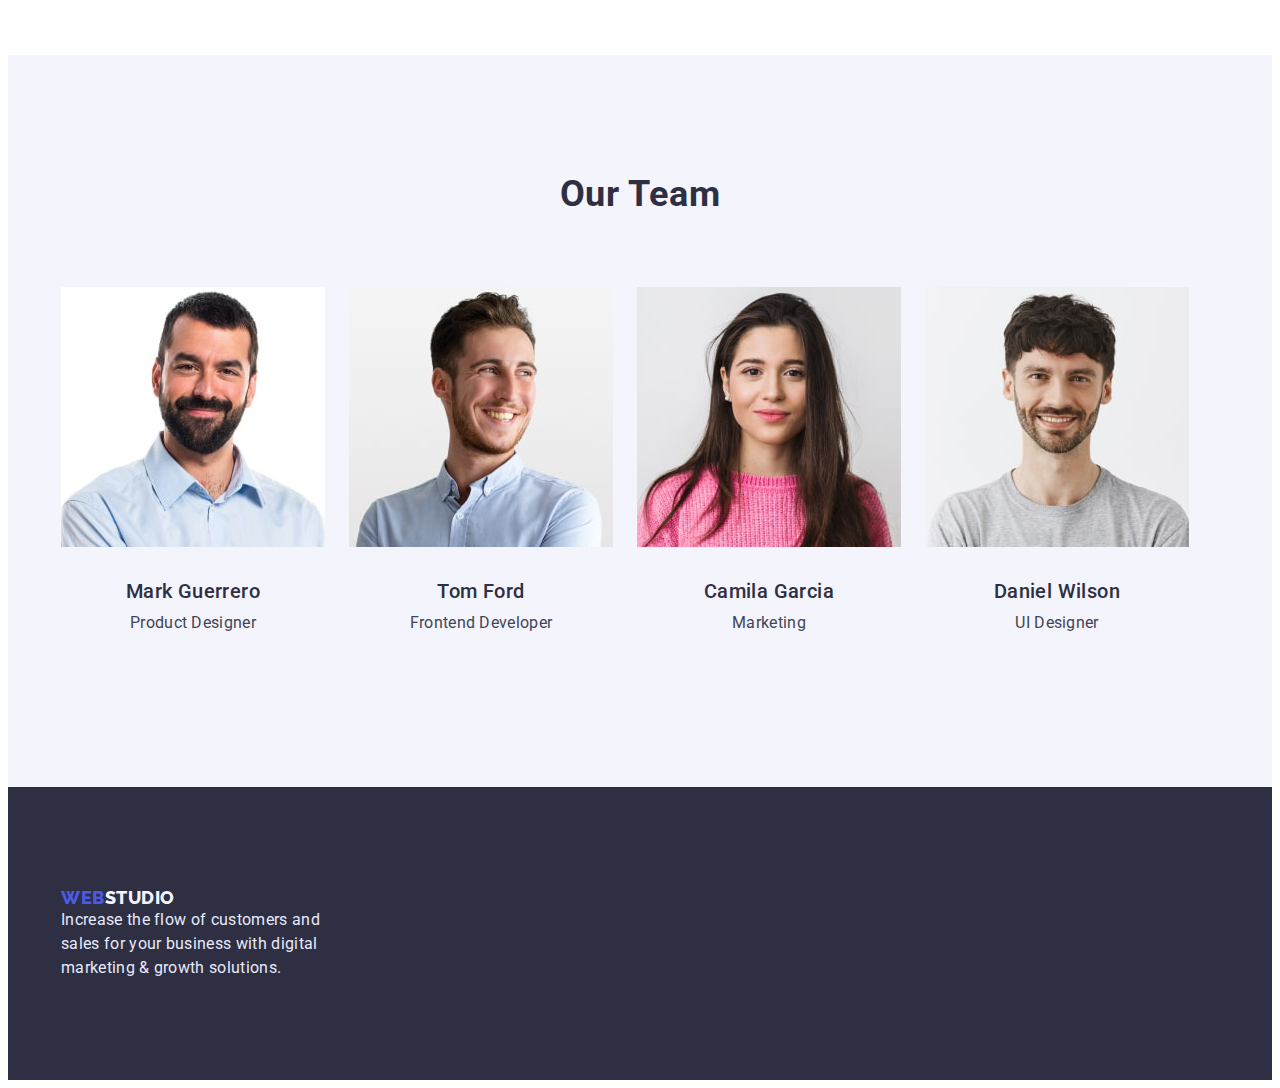
==== commit 8e23b78b: "goit-markup-hw-03" ====
--- a/index.html
+++ b/index.html
@@ -143,8 +143,8 @@
               />
               <h3 class="team-card">Mark Guerrero</h3>
               <p class="team-text">Product Designer</p>
-            </li class="text">
-            <li>
+            </li>
+            <li class="text">
               <img src="./images/tom-min-jpg.jpg" alt="Tom Ford" width="264" />
               <h3 class="team-card">Tom Ford</h3>
               <p class="team-text">Frontend Developer</p>
--- a/css/styles.css
+++ b/css/styles.css
@@ -197,6 +197,7 @@
     margin: auto;
     border-radius: 4px;
     padding: 16px 32px;
+    border: none;
     background-color:var(--hero-button-background-color);
     font-family: 'Roboto', sans-serif;
     font-weight: 500;
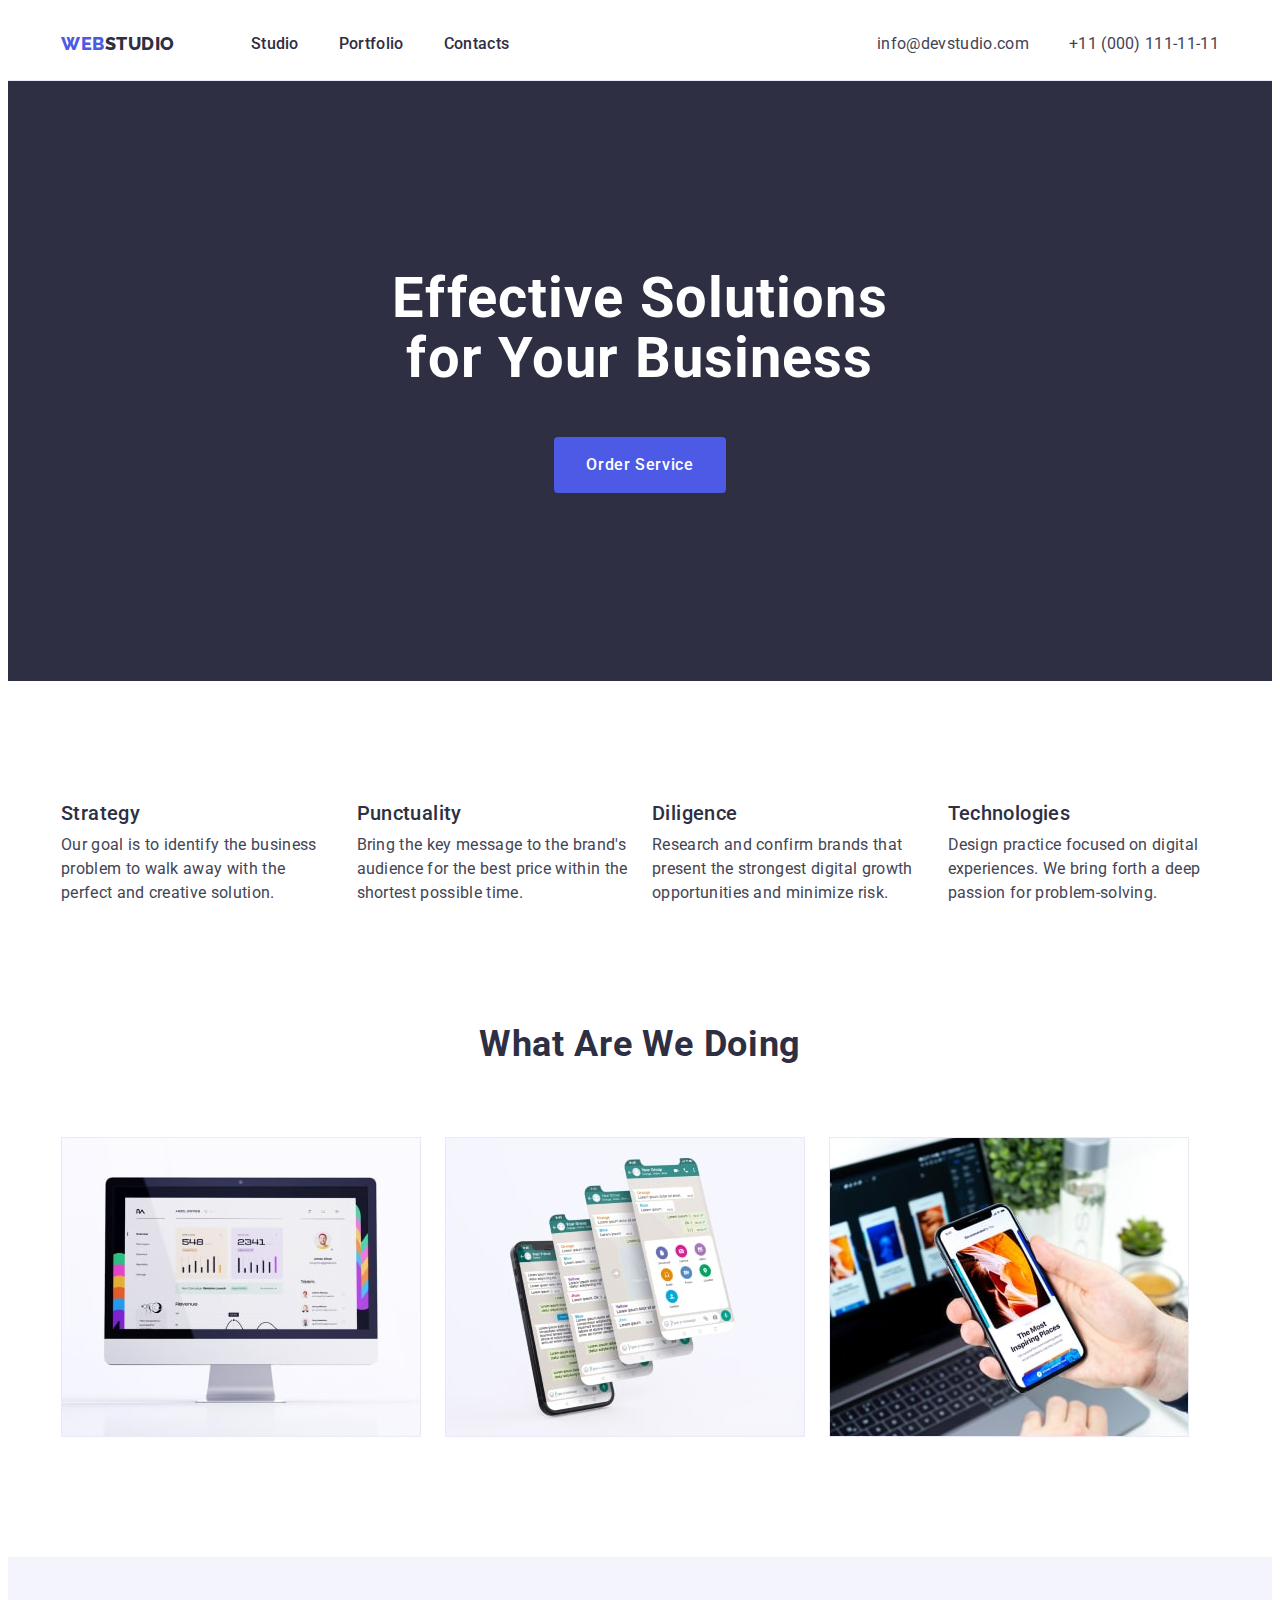
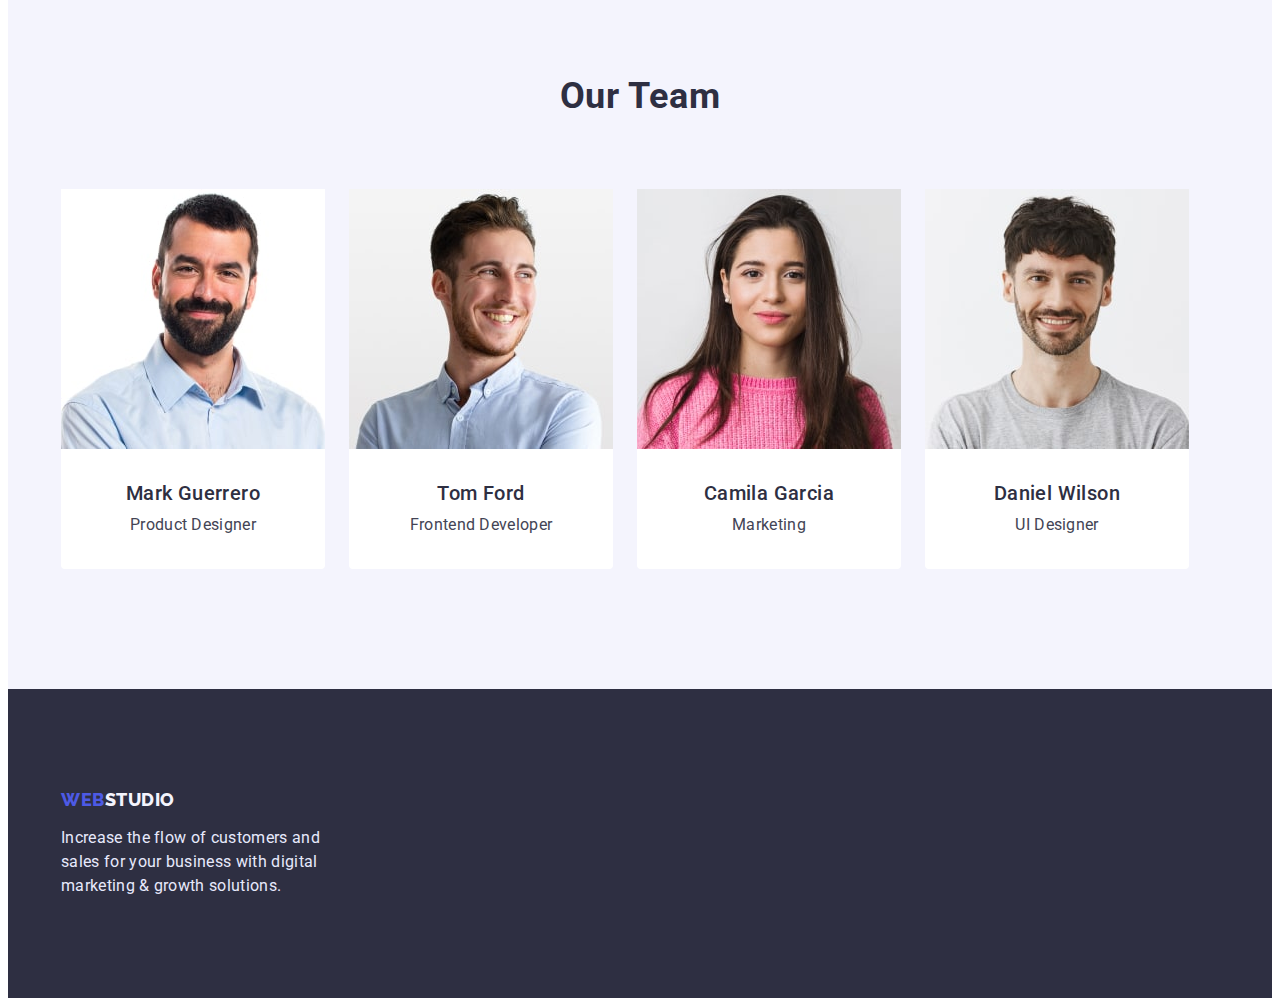
==== commit 55184015: "goit-markup-hw-03" ====
--- a/index.html
+++ b/index.html
@@ -9,15 +9,13 @@
     <link rel="preconnect" href="https://fonts.gstatic.com" crossorigin />
     <link
       href="https://fonts.googleapis.com/css2?family=Raleway:wght@900&family=Roboto:wght@400;500;700;900&display=swap"
-      rel="stylesheet"
-    />
+      rel="stylesheet"/>
     <link
       rel="stylesheet"
       href="https://cdnjs.cloudflare.com/ajax/libs/modern-normalize/1.1.0/modern-normalize.min.css"
       integrity="sha512-wpPYUAdjBVSE4KJnH1VR1HeZfpl1ub8YT/NKx4PuQ5NmX2tKuGu6U/JRp5y+Y8XG2tV+wKQpNHVUX03MfMFn9Q=="
       crossorigin="anonymous"
-      referrerpolicy="no-referrer"
-    />
+      referrerpolicy="no-referrer"/>
     <link rel="stylesheet" href="./css/styles.css" />
   </head>
   <body>
@@ -26,8 +24,7 @@
       <div class="container header-container">
         <nav class="header-nav">
           <a class="header-logo link" href="./index.html"
-            >Web<span class="header-logo-studio">Studio</span></a
-          >
+            >Web<span class="header-logo-studio">Studio</span></a>
           <ul class="header-link list">
             <li class="item">
               <a class="header-item link" href="./index.html">Studio</a>
@@ -44,13 +41,11 @@
           <ul class="header-contacts list">
             <li>
               <a class="contacts link" href="mailto:info@devstudio.com"
-                >info@devstudio.com</a
-              >
+                >info@devstudio.com</a>
             </li>
             <li>
               <a class="contacts link" href="tel:+110001111111"
-                >+11 (000) 111-11-11</a
-              >
+                >+11 (000) 111-11-11</a>
             </li>
           </ul>
         </address>
@@ -60,7 +55,7 @@
     <main>
       <!-- hero -->
       <section class="hero">
-        <div class="Container">
+        <div class="container">
           <h1 class="header-hero">Effective Solutions for Your Business</h1>
           <button class="hero-button" type="button">Order Service</button>
         </div>
@@ -110,22 +105,19 @@
               <img
                 src="./images/monitor-min-jpg.jpg"
                 alt="computer"
-                width="360"
-              />
+                width="360"/>
             </li>
             <li>
               <img
                 src="./images/mobile-min-jpg.jpg"
                 alt="mobile telephone"
-                width="360"
-              />
+                width="360"/>
             </li>
             <li>
               <img
                 src="./images/mobile-telephone-min-jpg.jpg"
                 alt="phone in hand"
-                width="360"
-              />
+                width="360"/>
             </li>
           </ul>
         </div>
@@ -139,33 +131,38 @@
               <img
                 src="./images/mark-min-jpg.jpg"
                 alt="Mark Guerrero"
-                width="264"
-              />
+                width="264"/>
+                <div class="team-container">
               <h3 class="team-card">Mark Guerrero</h3>
               <p class="team-text">Product Designer</p>
+              </div>
             </li>
             <li class="text">
               <img src="./images/tom-min-jpg.jpg" alt="Tom Ford" width="264" />
+              <div class="team-container">
               <h3 class="team-card">Tom Ford</h3>
               <p class="team-text">Frontend Developer</p>
+              </div>
             </li>
             <li class="text">
               <img
                 src="./images/camila-min-jpg.jpg"
                 alt="Camila Garcia"
-                width="264"
-              />
+                width="264"/>
+                <div class="team-container">
               <h3 class="team-card">Camila Garcia</h3>
               <p class="team-text">Marketing</p>
+              </div>
             </li>
             <li class="text">
               <img
                 src="./images/daniel-min-jpg.jpg"
                 alt="Daniel Wilson"
-                width="264"
-              />
+                width="264"/>
+                <div class="team-container">
               <h3 class="team-card">Daniel Wilson</h3>
               <p class="team-text">UI Designer</p>
+              </div>
             </li>
           </ul>
         </div>
@@ -174,13 +171,14 @@
     <!--footer-->
     <footer class="footer">
       <div class="container">
+        <div class="footer-container">
         <a class="footer-logo link" href="./index.html"
-          >Web<span class="footer-logo-studio">Studio</span></a
-        >
+          >Web<span class="footer-logo-studio">Studio</span></a>
         <p class="footer-text">
           Increase the flow of customers and sales for your business with
           digital marketing & growth solutions.
         </p>
+        </div>
       </div>
     </footer>
   </body>
--- a/css/styles.css
+++ b/css/styles.css
@@ -17,6 +17,8 @@
 /*----------main----------*/
 --main-subtitle-color:#2E2F42;
 --team-background-color:#F4F4FD;
+/*----------team----------*/
+--team-container-color: #FFFFFF;
 /*----------filters----------*/
 --filter-btn-color:#4D5AE5;
 --filter-btn-background-color:#F4F4FD;
@@ -51,14 +53,17 @@
     display: block;
 }
 .section {
-    padding: 120px 0;
+    padding-top: 120px;
+    padding-bottom: 120px;
 }
 
 .container {
     width: 1158px;
     padding-left: 15px;
     padding-right: 15px;
-    margin: 0 auto;
+    margin: 0;
+    margin-left: auto;
+    margin-right: auto;
 }
 /*----------header----------*/
 
@@ -142,11 +147,13 @@
 }
 
 /*----------footer----------*/
-
+.footer-container {
+    width: 264px;
+}
 .footer {
     background-color:var(--footer-background-color);
-    padding: 100px 0;
-    margin-right: auto;
+    padding-top: 100px;
+    padding-bottom: 100px;
 }
 .footer-logo {
     font-family: 'Raleway', sans-serif;
@@ -167,7 +174,7 @@
 }
 
 .footer-text {
-    width: 264px;
+    margin-top: 16px;
     font-size: 16px;
     line-height: 1.50em;
     letter-spacing: 0.02em;
@@ -177,7 +184,9 @@
 /*----------hero----------*/
 .hero {
     background-color:var(--hero-background-color);
-    padding: 188px 0;
+    padding-top: 188px;
+    padding-bottom: 188px;
+
 }
 
 .header-hero {
@@ -192,8 +201,7 @@
 }
 
 .hero-button {
-    display: flex;
-    align-items: center;
+    display: block;
     margin: auto;
     border-radius: 4px;
     padding: 16px 32px;
@@ -238,7 +246,7 @@
 
 /*----------list of works----------*/
 .works {
-    padding: 109px 0;
+    padding-bottom: 120px;
 }
 .works-title {
     margin-bottom: 72px;
@@ -258,6 +266,12 @@
 .team {
     background-color:var(--team-background-color);
 }
+.team-container {
+    padding-top: 32px;
+    padding-bottom: 32px;
+    background: var(--team-container-color);
+    border-radius: 0px 0px 4px 4px;
+}
 .team-title {
     margin-bottom: 72px;
     font-weight: 700;
@@ -274,7 +288,6 @@
     text-align: center;
 }
 .team-card {
-    margin-top: 32px;
     font-weight: 500;
     font-size: 20px;
     line-height: 1.20em;
@@ -284,7 +297,6 @@
 
 .team-text {
     margin-top: 8px;
-    margin-bottom: 32px;
     font-size: 16px;
     line-height: 1.50em;
     letter-spacing: 0.02em;
@@ -298,7 +310,6 @@
     gap: 24px;
 }
 .filter-btn {
-
     padding: 12px 24px;
     border-radius: 4px;
     border: 1px solid #E7E9FC;
@@ -318,8 +329,17 @@
     color:var(--filter-btn-hover-color);
 }
 /*----------project----------*/
+.project-container {
+    padding-top: 32px;
+    padding-bottom: 32px;
+    background: #FFFFFF;
+    border-right: 1px solid #E7E9FC;
+    border-bottom: 1px solid #E7E9FC;
+    border-left: 1px solid #E7E9FC;
+}
 .project {
-    padding: 96px 0 120px;
+    padding-top: 96px;
+    padding-bottom: 120px;
 }
 .project-list {
     margin-top: 72px;
@@ -329,7 +349,6 @@
 
 }
 .project-subtitle {
-    margin-top: 32px;
     font-weight: 500;
     font-size: 20px;
     line-height: 1.20em;
@@ -339,7 +358,6 @@
 
 .project-text {
     margin-top: 8px;
-    margin-bottom: 32px;
     font-size: 16px;
     line-height: 1.50em;
     letter-spacing: 0.02em;
